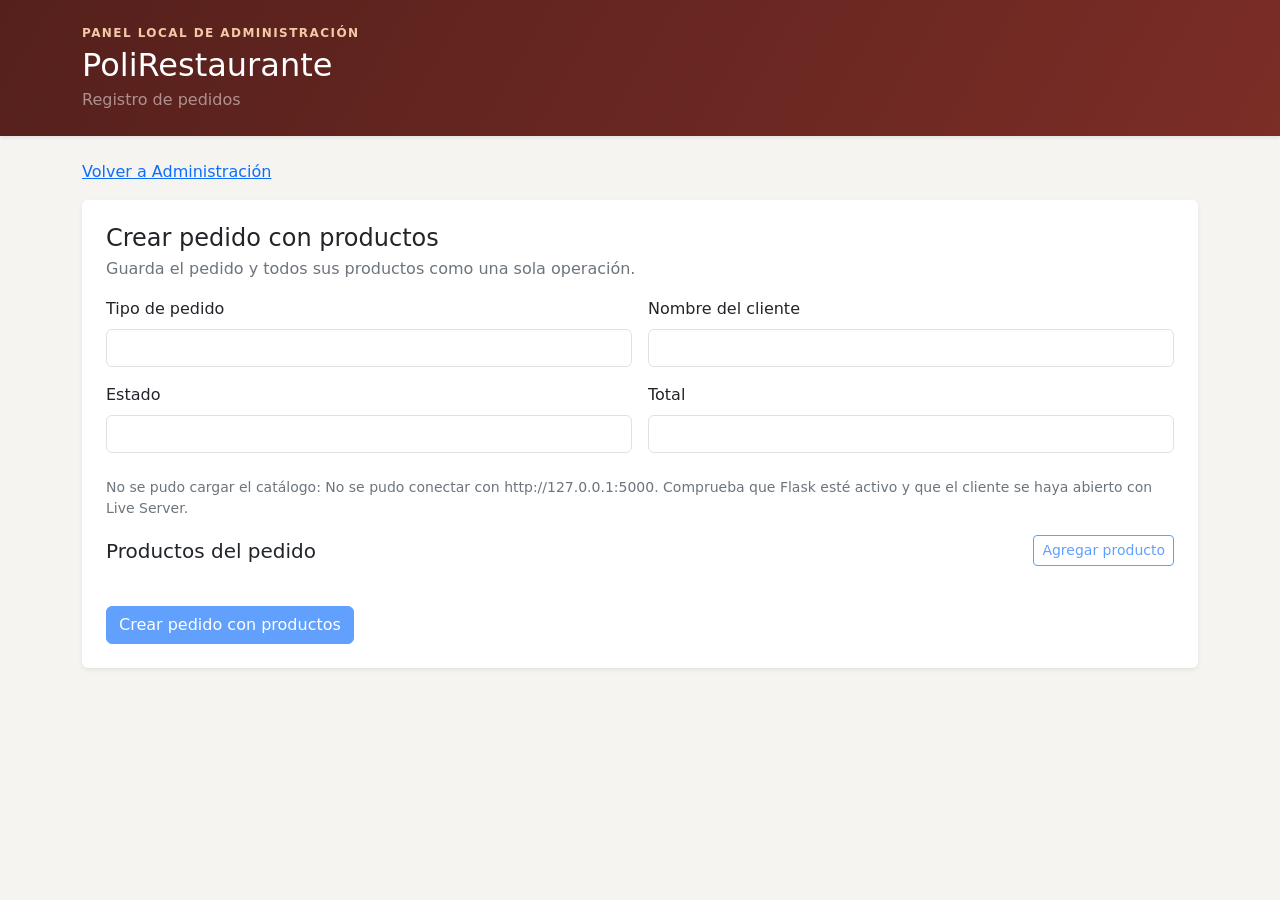
==== crud_rest_postman/cliente/index_pedidos.html @ e189c165 "reorganizacion del menú y de las interfaces" ====
<!doctype html>
<html lang="es">
  <head>
    <meta charset="UTF-8" />
    <meta name="viewport" content="width=device-width, initial-scale=1" />
    <meta
      name="description"
      content="Formulario para crear pedidos con sus productos en PoliRestaurante."
    />
    <title>PoliRestaurante | Crear pedido</title>
    <link
      href="https://cdn.jsdelivr.net/npm/bootstrap@5.3.3/dist/css/bootstrap.min.css"
      rel="stylesheet"
      integrity="sha384-QWTKZyjpPEjISv5WaRU9OFeRpok6YctnYmDr5pNlyT2bRjXh0JMhjY6hW+ALEwIH"
      crossorigin="anonymous"
    />
    <link rel="stylesheet" href="css/styles.css" />
    <script type="module" src="js/pedido.js"></script>
  </head>
  <body>
    <header class="py-4 mb-4 shadow-sm">
      <div class="container">
        <p class="eyebrow mb-1">Panel local de administración</p>
        <h1 class="h2 mb-1">PoliRestaurante</h1>
        <p class="mb-0 text-white-50">Registro de pedidos</p>
      </div>
    </header>

    <main class="container pb-5">
      <p>
        <a href="index.html" class="link-primary">Volver a Administración</a>
      </p>

      <div id="mensaje" class="alert d-none" role="status" aria-live="polite"></div>

      <section class="card border-0 shadow-sm">
        <div class="card-body p-4">
          <h2 class="h4 mb-1">Crear pedido con productos</h2>
          <p class="text-secondary">
            Guarda el pedido y todos sus productos como una sola operación.
          </p>
          <form id="formulario-pedido">
            <div class="row g-3 mb-4">
              <div class="col-12 col-md-6">
                <label for="pedido-tipo" class="form-label">Tipo de pedido</label>
                <input id="pedido-tipo" name="tipo_pedido" class="form-control" />
              </div>
              <div class="col-12 col-md-6">
                <label for="pedido-cliente" class="form-label">Nombre del cliente</label>
                <input id="pedido-cliente" name="nombre_cliente" class="form-control" />
              </div>
              <div class="col-12 col-md-6">
                <label for="pedido-estado" class="form-label">Estado</label>
                <input id="pedido-estado" name="estado" class="form-control" />
              </div>
              <div class="col-12 col-md-6">
                <label for="pedido-total" class="form-label">Total</label>
                <input
                  id="pedido-total"
                  name="total"
                  type="number"
                  min="0"
                  step="1"
                  class="form-control"
                  readonly
                />
              </div>
            </div>

            <p
              id="mensaje-productos"
              class="small text-secondary"
              role="status"
              aria-live="polite"
            ></p>
            <div class="d-flex justify-content-between align-items-center mb-3">
              <h3 class="h5 mb-0">Productos del pedido</h3>
              <button
                id="btn-agregar-producto"
                type="button"
                class="btn btn-outline-primary btn-sm"
              >
                Agregar producto
              </button>
            </div>
            <div id="filas-productos" class="vstack gap-3"></div>
            <button id="btn-crear-pedido" type="submit" class="btn btn-primary mt-4">
              Crear pedido con productos
            </button>
          </form>
        </div>
      </section>
    </main>
  </body>
</html>
---- crud_rest_postman/cliente/css/styles.css ----
:root {
  color-scheme: light;
  --brand: #7b2d26;
  --brand-dark: #55201c;
}

body {
  background: #f5f4f1;
}

header {
  color: #fff;
  background: linear-gradient(120deg, var(--brand-dark), var(--brand));
}

.eyebrow {
  color: #f3c9a8;
  font-size: 0.75rem;
  font-weight: 700;
  letter-spacing: 0.12em;
  text-transform: uppercase;
}

.btn-primary {
  --bs-btn-bg: var(--brand);
  --bs-btn-border-color: var(--brand);
  --bs-btn-hover-bg: var(--brand-dark);
  --bs-btn-hover-border-color: var(--brand-dark);
  --bs-btn-active-bg: var(--brand-dark);
  --bs-btn-active-border-color: var(--brand-dark);
}

.btn-outline-primary {
  --bs-btn-color: var(--brand);
  --bs-btn-border-color: var(--brand);
  --bs-btn-hover-bg: var(--brand);
  --bs-btn-hover-border-color: var(--brand);
}

code {
  color: var(--brand);
}
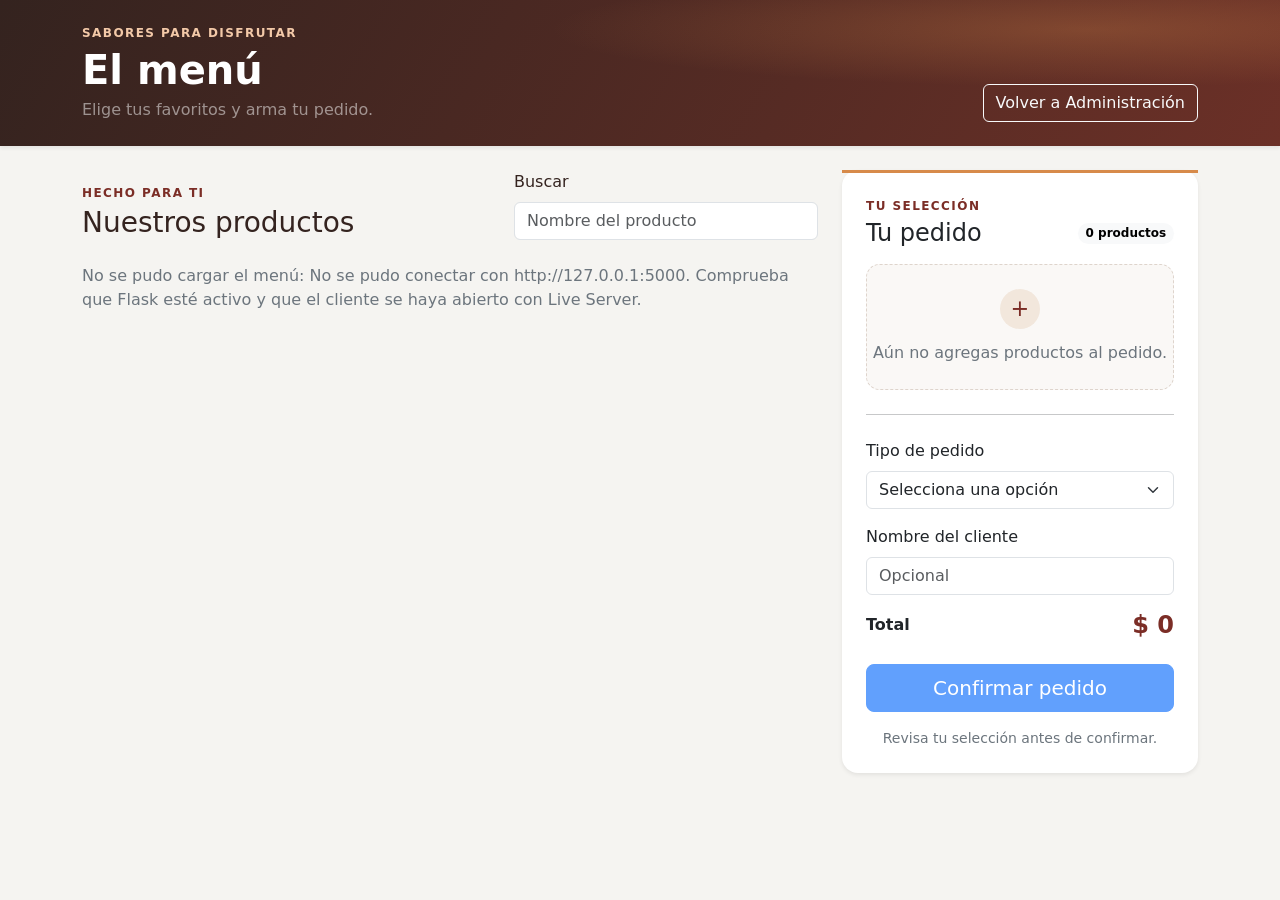
==== commit d9748e30: "creacion de menú para agregar a pedidos" ====
--- a/crud_rest_postman/cliente/index_pedidos.html
+++ b/crud_rest_postman/cliente/index_pedidos.html
@@ -5,9 +5,9 @@
     <meta name="viewport" content="width=device-width, initial-scale=1" />
     <meta
       name="description"
-      content="Formulario para crear pedidos con sus productos en PoliRestaurante."
+      content="Explora el menú de PoliRestaurante y arma tu pedido."
     />
-    <title>PoliRestaurante | Crear pedido</title>
+    <title>PoliRestaurante | Menú</title>
     <link
       href="https://cdn.jsdelivr.net/npm/bootstrap@5.3.3/dist/css/bootstrap.min.css"
       rel="stylesheet"
@@ -17,79 +17,140 @@
     <link rel="stylesheet" href="css/styles.css" />
     <script type="module" src="js/pedido.js"></script>
   </head>
-  <body>
+  <body class="menu-page">
     <header class="py-4 mb-4 shadow-sm">
       <div class="container">
-        <p class="eyebrow mb-1">Panel local de administración</p>
-        <h1 class="h2 mb-1">PoliRestaurante</h1>
-        <p class="mb-0 text-white-50">Registro de pedidos</p>
+        <p class="eyebrow mb-1">Sabores para disfrutar</p>
+        <div
+          class="d-flex flex-column flex-sm-row justify-content-between align-items-sm-end gap-3"
+        >
+          <div>
+            <h1 class="display-6 fw-bold mb-1">El menú</h1>
+            <p class="mb-0 text-white-50">
+              Elige tus favoritos y arma tu pedido.
+            </p>
+          </div>
+          <a href="index.html" class="btn btn-outline-light">
+            Volver a Administración
+          </a>
+        </div>
       </div>
     </header>
 
     <main class="container pb-5">
-      <p>
-        <a href="index.html" class="link-primary">Volver a Administración</a>
-      </p>
+      <div
+        id="mensaje"
+        class="alert d-none"
+        role="status"
+        aria-live="polite"
+      ></div>
 
-      <div id="mensaje" class="alert d-none" role="status" aria-live="polite"></div>
+      <div class="row g-4 align-items-start">
+        <section class="col-12 col-lg-8" aria-labelledby="titulo-menu">
+          <div
+            class="d-flex flex-column flex-sm-row justify-content-between align-items-sm-end gap-3 mb-4"
+          >
+            <div>
+              <p class="eyebrow text-brand mb-1">Hecho para ti</p>
+              <h2 id="titulo-menu" class="h3 mb-0">Nuestros productos</h2>
+            </div>
+            <div class="menu-search">
+              <label for="buscar-producto" class="form-label">Buscar</label>
+              <input
+                id="buscar-producto"
+                class="form-control"
+                type="search"
+                placeholder="Nombre del producto"
+                autocomplete="off"
+              />
+            </div>
+          </div>
+          <p
+            id="mensaje-productos"
+            class="text-secondary"
+            role="status"
+            aria-live="polite"
+          >
+            Cargando el menú…
+          </p>
+          <div id="catalogo-productos" class="row g-3"></div>
+        </section>
 
-      <section class="card border-0 shadow-sm">
-        <div class="card-body p-4">
-          <h2 class="h4 mb-1">Crear pedido con productos</h2>
-          <p class="text-secondary">
-            Guarda el pedido y todos sus productos como una sola operación.
-          </p>
-          <form id="formulario-pedido">
-            <div class="row g-3 mb-4">
-              <div class="col-12 col-md-6">
-                <label for="pedido-tipo" class="form-label">Tipo de pedido</label>
-                <input id="pedido-tipo" name="tipo_pedido" class="form-control" />
+        <aside class="col-12 col-lg-4">
+          <form id="formulario-pedido" class="card menu-cart border-0 shadow-sm">
+            <div class="card-body p-4">
+              <p class="eyebrow text-brand mb-1">Tu selección</p>
+              <div
+                class="d-flex justify-content-between align-items-center mb-3"
+              >
+                <h2 class="h4 mb-0">Tu pedido</h2>
+                <span id="cantidad-productos" class="badge rounded-pill text-bg-light">
+                  0 productos
+                </span>
               </div>
-              <div class="col-12 col-md-6">
-                <label for="pedido-cliente" class="form-label">Nombre del cliente</label>
-                <input id="pedido-cliente" name="nombre_cliente" class="form-control" />
+
+              <div id="carrito-vacio" class="empty-cart text-center py-4">
+                <span class="empty-cart-icon" aria-hidden="true">+</span>
+                <p class="text-secondary mb-0">
+                  Aún no agregas productos al pedido.
+                </p>
               </div>
-              <div class="col-12 col-md-6">
-                <label for="pedido-estado" class="form-label">Estado</label>
-                <input id="pedido-estado" name="estado" class="form-control" />
+              <div id="carrito-productos" class="vstack gap-3"></div>
+
+              <hr class="my-4" />
+
+              <div class="row g-3 mb-3">
+                <div class="col-12">
+                  <label for="pedido-tipo" class="form-label">
+                    Tipo de pedido
+                  </label>
+                  <select
+                    id="pedido-tipo"
+                    name="tipo_pedido"
+                    class="form-select"
+                    required
+                  >
+                    <option value="">Selecciona una opción</option>
+                    <option value="Mesa">En restaurante</option>
+                    <option value="Domicilio">Domicilio</option>
+                    <option value="Para llevar">Para llevar</option>
+                  </select>
+                </div>
+                <div class="col-12">
+                  <label for="pedido-cliente" class="form-label">
+                    Nombre del cliente
+                  </label>
+                  <input
+                    id="pedido-cliente"
+                    name="nombre_cliente"
+                    class="form-control"
+                    autocomplete="name"
+                    placeholder="Opcional"
+                  />
+                </div>
               </div>
-              <div class="col-12 col-md-6">
-                <label for="pedido-total" class="form-label">Total</label>
-                <input
-                  id="pedido-total"
-                  name="total"
-                  type="number"
-                  min="0"
-                  step="1"
-                  class="form-control"
-                  readonly
-                />
+
+              <div class="d-flex justify-content-between align-items-center">
+                <span class="fw-semibold">Total</span>
+                <output id="total-pedido" class="h4 text-brand fw-bold mb-0">
+                  $ 0
+                </output>
               </div>
+              <button
+                id="btn-crear-pedido"
+                type="submit"
+                class="btn btn-primary btn-lg w-100 mt-4"
+                disabled
+              >
+                Confirmar pedido
+              </button>
+              <p class="small text-secondary text-center mt-3 mb-0">
+                Revisa tu selección antes de confirmar.
+              </p>
             </div>
-
-            <p
-              id="mensaje-productos"
-              class="small text-secondary"
-              role="status"
-              aria-live="polite"
-            ></p>
-            <div class="d-flex justify-content-between align-items-center mb-3">
-              <h3 class="h5 mb-0">Productos del pedido</h3>
-              <button
-                id="btn-agregar-producto"
-                type="button"
-                class="btn btn-outline-primary btn-sm"
-              >
-                Agregar producto
-              </button>
-            </div>
-            <div id="filas-productos" class="vstack gap-3"></div>
-            <button id="btn-crear-pedido" type="submit" class="btn btn-primary mt-4">
-              Crear pedido con productos
-            </button>
           </form>
-        </div>
-      </section>
+        </aside>
+      </div>
     </main>
   </body>
 </html>
--- a/crud_rest_postman/cliente/css/styles.css
+++ b/crud_rest_postman/cliente/css/styles.css
@@ -40,3 +40,158 @@
 code {
   color: var(--brand);
 }
+
+.menu-page {
+  --menu-ink: #34231f;
+  --menu-muted: #786963;
+  --menu-accent: #d78a4a;
+  color: var(--menu-ink);
+}
+
+.menu-page header {
+  background:
+    radial-gradient(ellipse at 85% 20%, rgb(215 138 74 / 28%), transparent 35%),
+    linear-gradient(120deg, #34231f, #6b3027);
+}
+
+.text-brand {
+  color: var(--brand);
+}
+
+.menu-search {
+  width: min(100%, 19rem);
+}
+
+.product-card {
+  overflow: hidden;
+  border: 1px solid #eee6df;
+  border-radius: 1rem;
+  background: #fff;
+  box-shadow: 0 0.4rem 1.4rem rgb(52 35 31 / 5%);
+  transition:
+    transform 160ms ease,
+    box-shadow 160ms ease;
+}
+
+.product-card:hover {
+  transform: translateY(-3px);
+  box-shadow: 0 0.8rem 1.8rem rgb(52 35 31 / 10%);
+}
+
+.product-card .card-body {
+  border-top: 3px solid var(--menu-accent);
+}
+
+.product-mark {
+  display: grid;
+  width: 2rem;
+  height: 2rem;
+  flex: 0 0 auto;
+  place-items: center;
+  border-radius: 50%;
+  background: #f7eee6;
+  color: var(--brand);
+  font-size: 0.65rem;
+  font-weight: 800;
+  letter-spacing: 0.04em;
+}
+
+.product-name {
+  color: var(--menu-ink);
+  line-height: 1.35;
+}
+
+.product-description {
+  min-height: 3rem;
+  line-height: 1.55;
+}
+
+.product-availability {
+  align-self: flex-start;
+  padding: 0.2rem 0.55rem;
+  border-radius: 999px;
+  background: #edf5ed;
+  color: #387446;
+  font-size: 0.72rem;
+  font-weight: 600;
+}
+
+.product-price {
+  color: var(--brand);
+  font-size: 1.15rem;
+  font-weight: 750;
+}
+
+.menu-cart {
+  position: sticky;
+  top: 1rem;
+  border-radius: 1rem;
+}
+
+.menu-cart .card-body {
+  border-top: 3px solid var(--menu-accent);
+}
+
+.empty-cart {
+  border: 1px dashed #ded4cc;
+  border-radius: 0.85rem;
+  background: #faf8f6;
+}
+
+.empty-cart-icon {
+  display: grid;
+  width: 2.5rem;
+  height: 2.5rem;
+  margin: 0 auto 0.75rem;
+  place-items: center;
+  border-radius: 50%;
+  background: #f2e7dc;
+  color: var(--brand);
+  font-size: 1.4rem;
+  font-weight: 500;
+}
+
+.cart-item {
+  padding-bottom: 1rem;
+  border-bottom: 1px solid #eee6df;
+}
+
+.quantity-control {
+  display: inline-flex;
+  align-items: center;
+  gap: 0.75rem;
+  padding: 0.2rem;
+  border: 1px solid #e8ded6;
+  border-radius: 999px;
+  background: #fff;
+}
+
+.quantity-button {
+  display: grid;
+  width: 1.8rem;
+  height: 1.8rem;
+  place-items: center;
+  border: 0;
+  border-radius: 50%;
+  background: #f5eee8;
+  color: var(--brand);
+  font-size: 1rem;
+  line-height: 1;
+}
+
+.quantity-button:hover {
+  background: #ead9ca;
+}
+
+.quantity-value {
+  min-width: 1ch;
+  text-align: center;
+  font-size: 0.9rem;
+  font-weight: 650;
+}
+
+@media (max-width: 991.98px) {
+  .menu-cart {
+    position: static;
+  }
+}
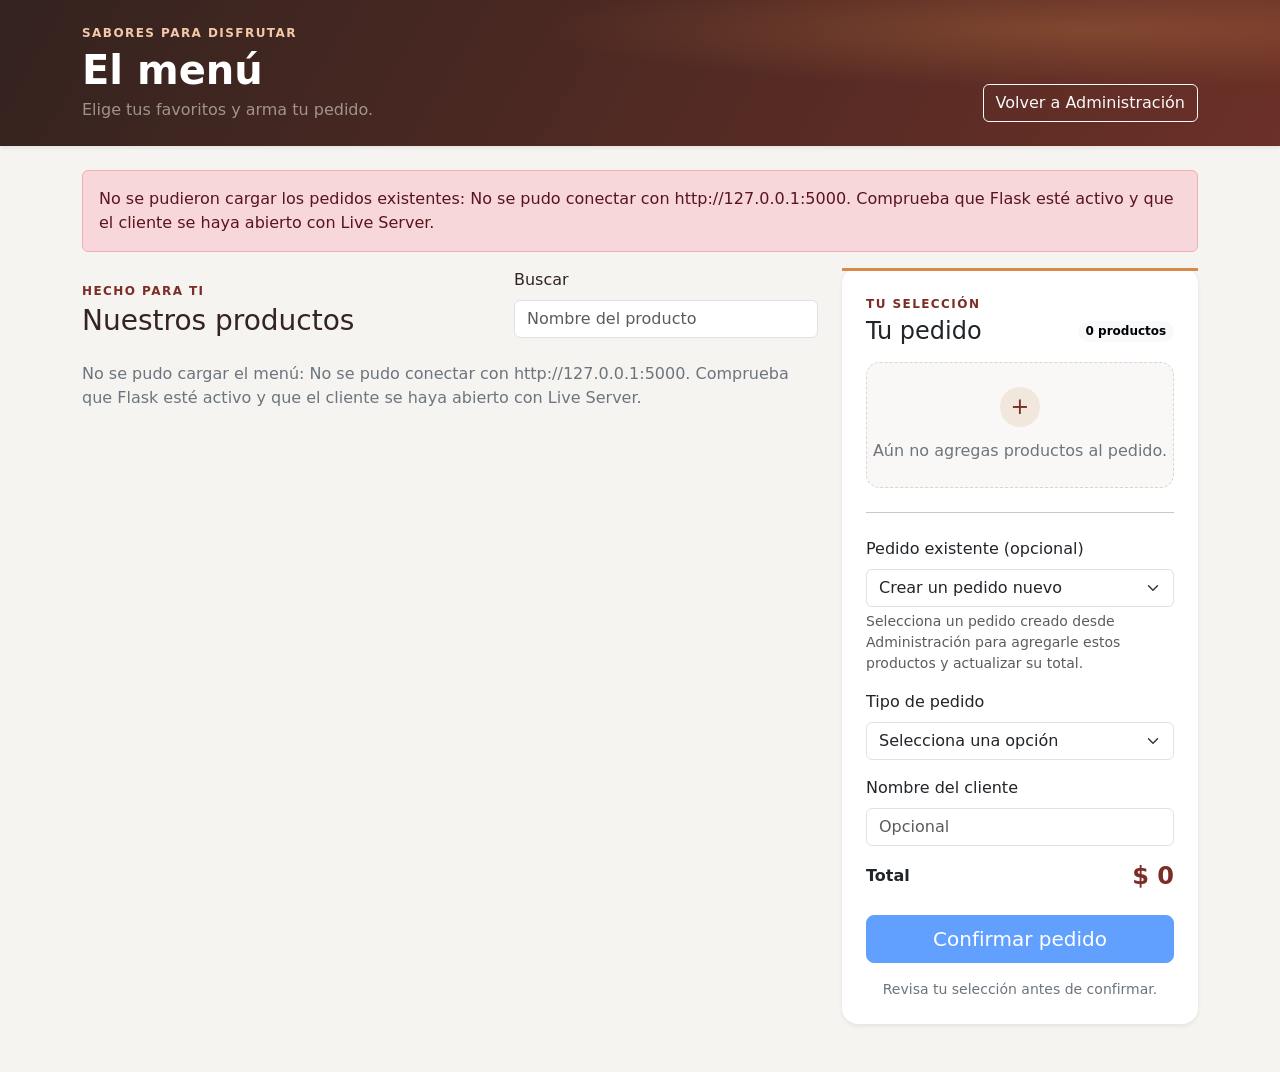
==== commit fe8948f3: "correccion en tablas al actualizar los datos de los pedidos" ====
--- a/crud_rest_postman/cliente/index_pedidos.html
+++ b/crud_rest_postman/cliente/index_pedidos.html
@@ -101,6 +101,18 @@
 
               <div class="row g-3 mb-3">
                 <div class="col-12">
+                  <label for="pedido-existente" class="form-label">
+                    Pedido existente (opcional)
+                  </label>
+                  <select id="pedido-existente" class="form-select">
+                    <option value="">Crear un pedido nuevo</option>
+                  </select>
+                  <div class="form-text">
+                    Selecciona un pedido creado desde Administración para
+                    agregarle estos productos y actualizar su total.
+                  </div>
+                </div>
+                <div class="col-12">
                   <label for="pedido-tipo" class="form-label">
                     Tipo de pedido
                   </label>
